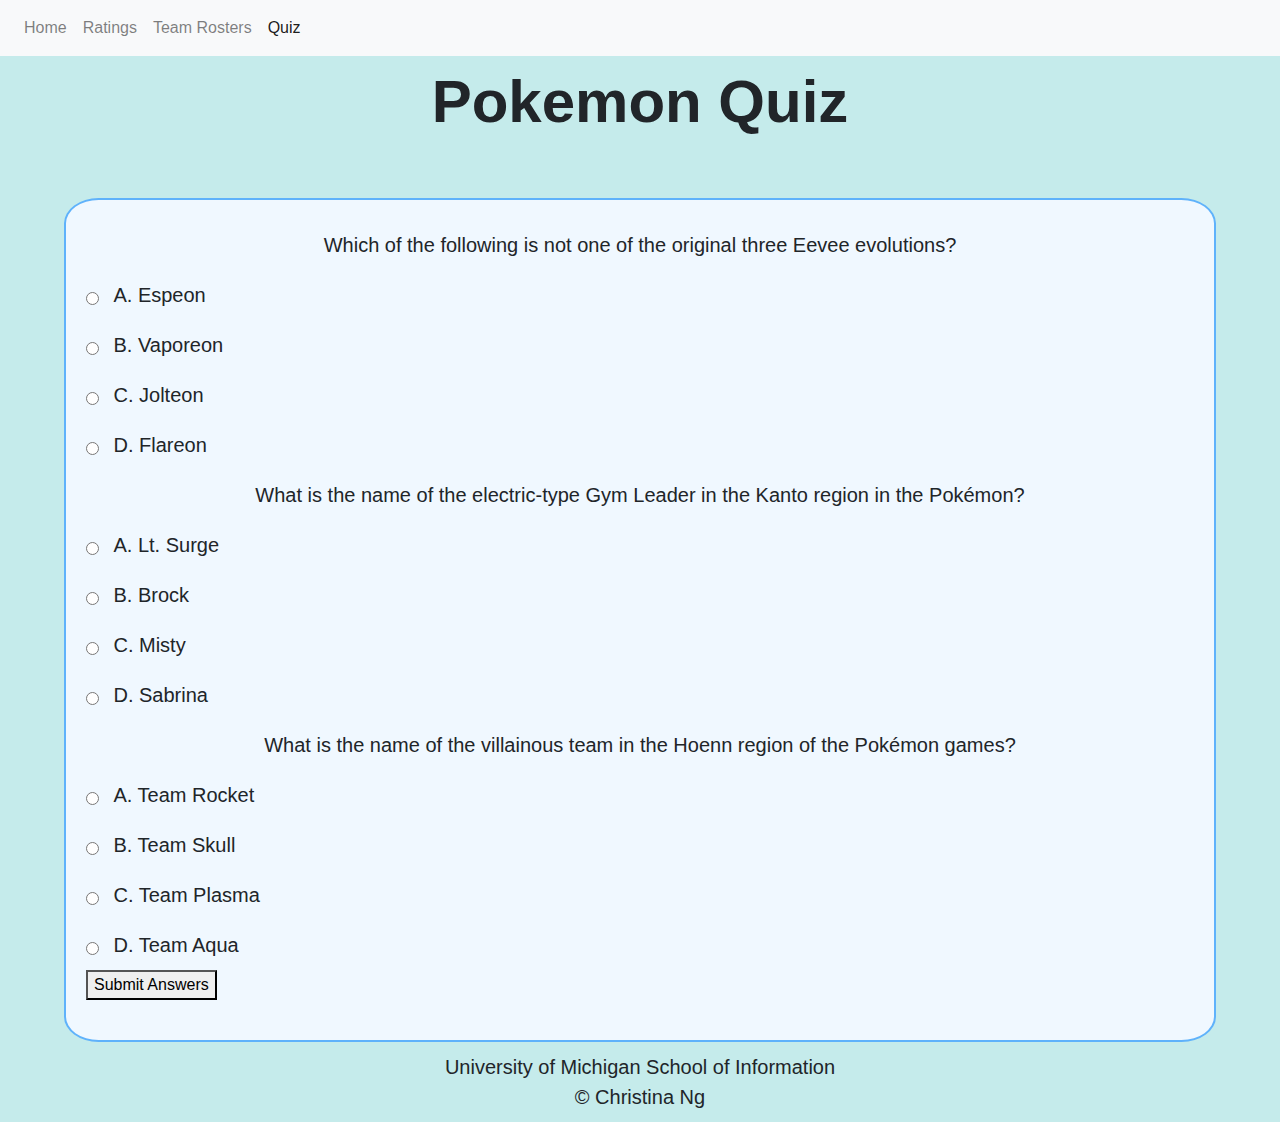
==== quiz.html @ b0e19a22 "Add files via upload" ====
<!DOCTYPE html>
<html>
    <head>
        <meta charset="UTF-8">
        <meta http-equiv="X-UA-Compatible" content="IE=edge">
        <meta name="viewport" content="width=device-width, initial-scale=1.0">
        <script src="https://code.jquery.com/jquery-3.3.1.slim.min.js" integrity="sha384-q8i/X+965DzO0rT7abK41JStQIAqVgRVzpbzo5smXKp4YfRvH+8abtTE1Pi6jizo" crossorigin="anonymous"></script>
        <script src="https://cdn.jsdelivr.net/npm/popper.js@1.14.7/dist/umd/popper.min.js" integrity="sha384-UO2eT0CpHqdSJQ6hJty5KVphtPhzWj9WO1clHTMGa3JDZwrnQq4sF86dIHNDz0W1" crossorigin="anonymous"></script>
        <script src="https://cdn.jsdelivr.net/npm/bootstrap@4.3.1/dist/js/bootstrap.min.js" integrity="sha384-JjSmVgyd0p3pXB1rRibZUAYoIIy6OrQ6VrjIEaFf/nJGzIxFDsf4x0xIM+B07jRM" crossorigin="anonymous"></script>
        <link rel="stylesheet" href="https://cdn.jsdelivr.net/npm/bootstrap@4.3.1/dist/css/bootstrap.min.css" integrity="sha384-ggOyR0iXCbMQv3Xipma34MD+dH/1fQ784/j6cY/iJTQUOhcWr7x9JvoRxT2MZw1T" crossorigin="anonymous">
        <link rel="stylesheet" type="text/css" href="css/html5reset.css">
        <link rel="stylesheet" type="text/css" href="css/style.css">
        <link rel="stylesheet" type="text/css" href="css/quiz.css">
        <title>Pokemon Quiz</title>
    </head>
    <a href="#main" class="skip">Jump to Content</a>
    <header>
        <nav class="navbar navbar-expand-lg navbar-light bg-light">
            <button class="navbar-toggler" type="button" data-toggle="collapse" data-target="#navbarNavAltMarkup" aria-controls="navbarNavAltMarkup" aria-expanded="false" aria-label="Toggle navigation">
                <span class="navbar-toggler-icon"></span>
            </button>
            <div class="collapse navbar-collapse" id="navbarNavAltMarkup">
                <div class="navbar-nav">
                <a class="nav-item nav-link" href="index.html">Home <span class="sr-only">(current)</span></a>
                <a class="nav-item nav-link" href="ratings.html">Ratings</a>
                <a class="nav-item nav-link" href="teams.html">Team Rosters</a>
                <a class="nav-item nav-link active" href="quiz.html">Quiz</a>
                </div>
            </div>
        </nav>
    </header>
    <body>
        <main id='main'>
            <h1>Pokemon Quiz</h1>
            <div class="quiz">
                <p id="question1">Which of the following is not one of the original three Eevee evolutions?</p>
                <div id="options1">
                    <input type="radio" name="answer1" id="option1-1" value="A" tabindex="1">
                    <label for="option1-1">A. Espeon</label><br>
                    <input type="radio" name="answer1" id="option1-2" value="B" tabindex="2">
                    <label for="option1-2">B. Vaporeon</label><br>
                    <input type="radio" name="answer1" id="option1-3" value="C" tabindex="3">
                    <label for="option1-3">C. Jolteon</label><br>
                    <input type="radio" name="answer1" id="option1-4" value="D" tabindex="4">
                    <label for="option1-4">D. Flareon</label><br>
                </div>
                <p id="question2">What is the name of the electric-type Gym Leader in the Kanto region in the Pokémon?</p>
                <div id="options2">
                    <input type="radio" name="answer2" id="option2-1" value="A" tabindex="5">
                    <label for="option2-1">A. Lt. Surge</label><br>
                    <input type="radio" name="answer2" id="option2-2" value="B" tabindex="6">
                    <label for="option2-2">B. Brock</label><br>
                    <input type="radio" name="answer2" id="option2-3" value="C" tabindex="7">
                    <label for="option2-3">C. Misty</label><br>
                    <input type="radio" name="answer2" id="option2-4" value="D" tabindex="8">
                    <label for="option2-4">D. Sabrina</label><br>
                </div>
                <p id="question3">What is the name of the villainous team in the Hoenn region of the Pokémon games?</p>
                <div id="options3">
                    <input type="radio" name="answer3" id="option3-1" value="A" tabindex="9">
                    <label for="option3-1">A. Team Rocket</label><br>
                    <input type="radio" name="answer3" id="option3-2" value="B" tabindex="10">
                    <label for="option3-2">B. Team Skull</label><br>
                    <input type="radio" name="answer3" id="option3-3" value="C" tabindex="11">
                    <label for="option3-3">C. Team Plasma</label><br>
                    <input type="radio" name="answer3" id="option3-4" value="D" tabindex="12">
                    <label for="option3-4">D. Team Aqua</label><br>
                </div>
                <button id="submitBtn" tabindex="13">Submit Answers</button>
                <p id="feedback"></p>
            </div>
            <footer>
                <p>University of Michigan School of Information <br/>
                    &copy; Christina Ng</p>
            </footer>      
        </main>
        <script src="js/quiz.js"></script>
    </body>
</html>
---- css/style.css ----
body {
    background-color: #c5ebeb;
}
.skip {
    position: fixed;
    background-color: #efefef;
    padding: 10px;
    opacity: 0;
}
.skip:focus {
    opacity: 1;
} 
p {
    font-size: 20px;
    font-family: Verdana, Arial;
    text-align: center;
    padding: 10px;
}
h2 {
    display: block;
    font-size: 50px;
    text-align: center;
    margin: 20px;
    font-family: Helvetica, Arial;
    padding: 10px;
}
footer {
    font-size: 18px;
    font-family: Helvetica, Arial;
}
h1 {
    font-size: 60px;
    text-align: center;
    margin-bottom: 50px;
    font-family: Verdana, Arial;
    font-weight: bold; 
    padding: 10px;
}
.yellow {
    background-color: #ffd63395;
    padding: 10px;
    margin-top: 5vh;
    margin-bottom: 5vh;
}
.platinum {
    background-color: #9999996e;
    padding: 10px;
    margin-top: 5vh;
    margin-bottom: 5vh;
}
.heartgold {
    background-color: #b69e00a3;
    padding: 10px;
    margin-top: 5vh;
    margin-bottom: 5vh;
}
.black {
    background-color: #44444490;
    padding: 10px;
    margin-top: 5vh;
    margin-bottom: 5vh;
}
.x {
    background-color: #6375b898;
    padding: 10px;
    margin-top: 5vh;
    margin-bottom: 5vh;
}
.ruby {
    background-color: #cf3025ab;
    padding: 10px;
    margin-top: 5vh;
    margin-bottom: 5vh;
}
.moon {
    background-color: #5599ca9c;
    padding: 10px;
    margin-top: 5vh;
    margin-bottom: 5vh;
}

@media screen and (min-width: 768px) { 
   
    .yellow {
        width: 90%; 
        border-radius: 3%;
        border: 2px solid #ffd633;
        margin-left: auto;
        margin-right: auto;
    }
    .platinum {
        width: 90%;
        border-radius: 3%;
        border: 2px solid #999999;
        margin-left: auto;
        margin-right: auto;
    }
    .heartgold {
        width: 90%; 
        border-radius: 3%;
        border: 2px solid #b69e00;
        margin-left: auto;
        margin-right: auto;
    }
    .black {
        width: 90%; 
        border-radius: 3%;
        border: 2px solid #444444;
        margin-left: auto;
        margin-right: auto;
    }
    .x {
        width: 90%; 
        border-radius: 3%;
        border: 2px solid #6375b8;
        margin-left: auto;
        margin-right: auto;
    }
    .ruby {
        width: 90%; 
        border-radius: 3%;
        border: 2px solid #cf3025;
        margin-left: auto;
        margin-right: auto;
    }
    .moon {
        width: 90%;
        border-radius: 3%;
        border: 2px solid #5599ca9c;
        margin-left: auto;
        margin-right: auto;
    } 
}
---- css/quiz.css ----
.quiz {
    width: 90%; 
    border-radius: 3%;
    background-color: lavender;
    border: 2px solid rgb(157, 157, 229);
    margin-left: auto;
    margin-right: auto;
    padding: 20px;
}
label {
    font-size: 20px;
    font-family: Verdana, Arial;
    padding: 10px;
}

@media screen and (min-width: 768px) {
    .quiz {
        background-color: honeydew;
        border: 2px solid rgb(151, 223, 151);
    }
}

@media screen and (min-width: 1024px) {
    .quiz {
        background-color: aliceblue;
        border: 2px solid rgb(95, 178, 251);
    }
}
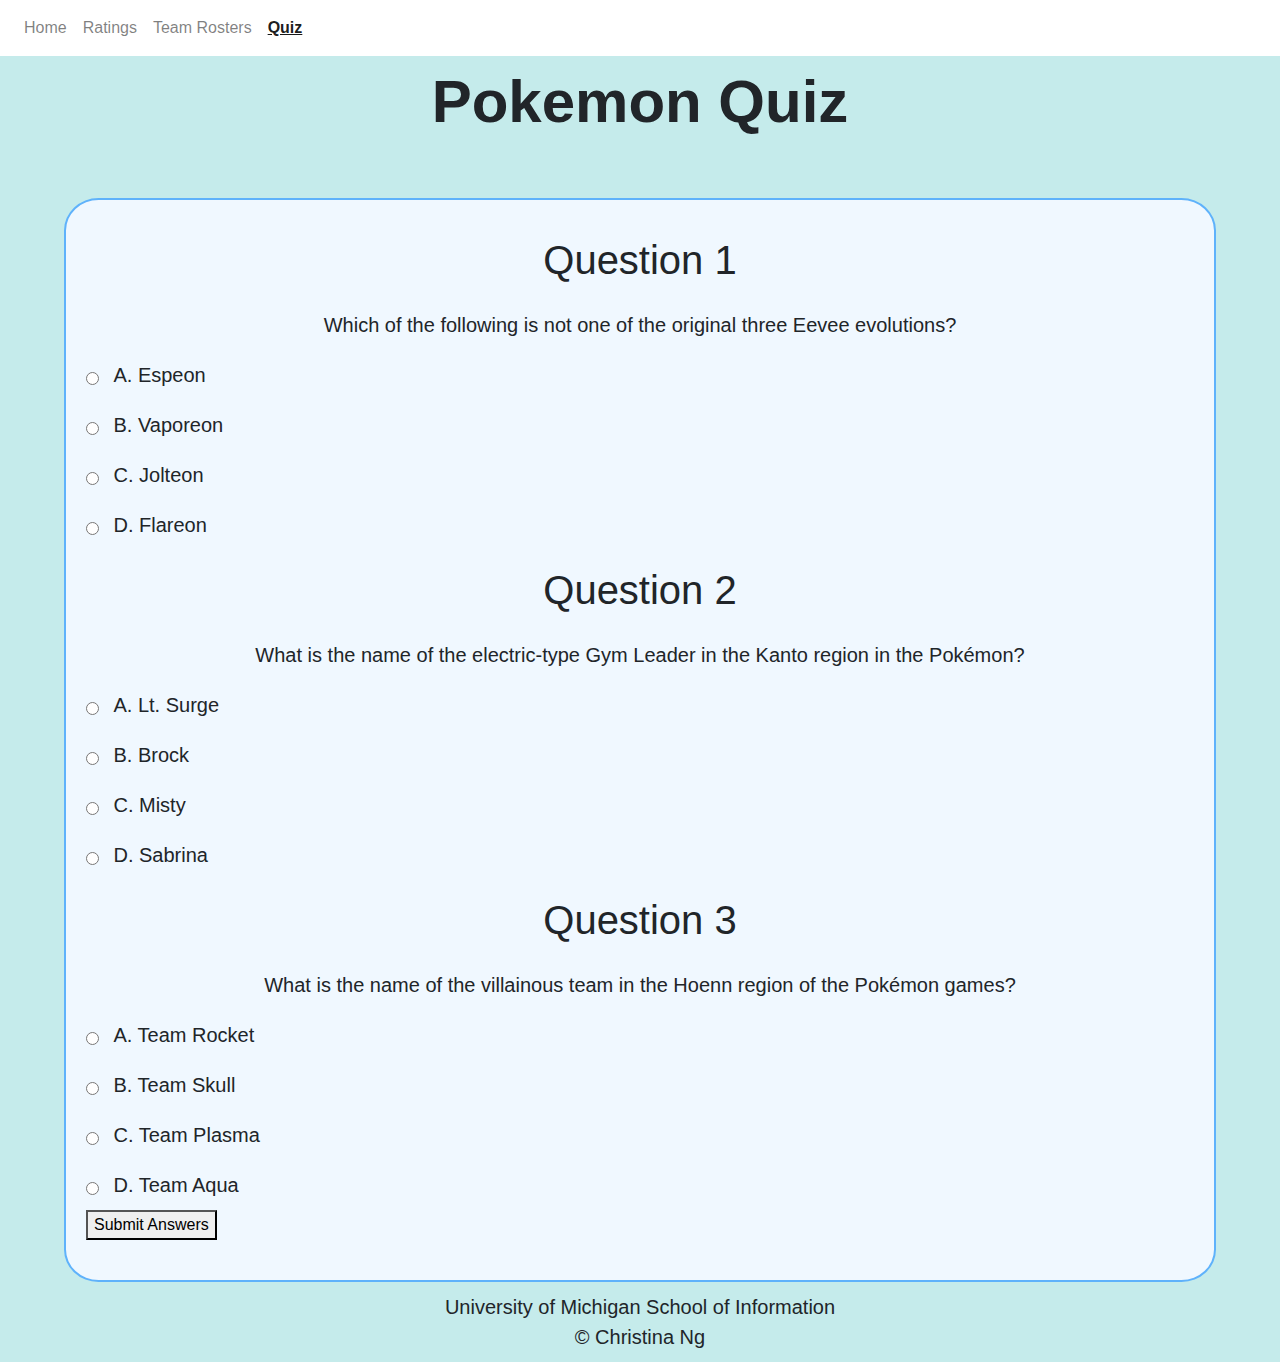
==== commit e698b2dc: "Add files via upload" ====
--- a/quiz.html
+++ b/quiz.html
@@ -1,5 +1,5 @@
 <!DOCTYPE html>
-<html>
+<html lang="en">
     <head>
         <meta charset="UTF-8">
         <meta http-equiv="X-UA-Compatible" content="IE=edge">
@@ -15,7 +15,7 @@
     </head>
     <a href="#main" class="skip">Jump to Content</a>
     <header>
-        <nav class="navbar navbar-expand-lg navbar-light bg-light">
+        <nav class="navbar navbar-expand-lg navbar-light custom-bg-color">
             <button class="navbar-toggler" type="button" data-toggle="collapse" data-target="#navbarNavAltMarkup" aria-controls="navbarNavAltMarkup" aria-expanded="false" aria-label="Toggle navigation">
                 <span class="navbar-toggler-icon"></span>
             </button>
@@ -33,40 +33,49 @@
         <main id='main'>
             <h1>Pokemon Quiz</h1>
             <div class="quiz">
+            <fieldset>
+                <legend>Question 1</legend>
                 <p id="question1">Which of the following is not one of the original three Eevee evolutions?</p>
                 <div id="options1">
-                    <input type="radio" name="answer1" id="option1-1" value="A" tabindex="1">
+                    <input type="radio" name="answer1" id="option1-1" value="A" tabindex='0'>
                     <label for="option1-1">A. Espeon</label><br>
-                    <input type="radio" name="answer1" id="option1-2" value="B" tabindex="2">
+                    <input type="radio" name="answer1" id="option1-2" value="B" tabindex='0'>
                     <label for="option1-2">B. Vaporeon</label><br>
-                    <input type="radio" name="answer1" id="option1-3" value="C" tabindex="3">
+                    <input type="radio" name="answer1" id="option1-3" value="C" tabindex='0'>
                     <label for="option1-3">C. Jolteon</label><br>
-                    <input type="radio" name="answer1" id="option1-4" value="D" tabindex="4">
+                    <input type="radio" name="answer1" id="option1-4" value="D" tabindex='0'>
                     <label for="option1-4">D. Flareon</label><br>
                 </div>
+            </fieldset>
+            <fieldset>
+                <legend>Question 2</legend>
                 <p id="question2">What is the name of the electric-type Gym Leader in the Kanto region in the Pokémon?</p>
                 <div id="options2">
-                    <input type="radio" name="answer2" id="option2-1" value="A" tabindex="5">
+                    <input type="radio" name="answer2" id="option2-1" value="A" tabindex='0'>
                     <label for="option2-1">A. Lt. Surge</label><br>
-                    <input type="radio" name="answer2" id="option2-2" value="B" tabindex="6">
+                    <input type="radio" name="answer2" id="option2-2" value="B" tabindex='0'>
                     <label for="option2-2">B. Brock</label><br>
-                    <input type="radio" name="answer2" id="option2-3" value="C" tabindex="7">
+                    <input type="radio" name="answer2" id="option2-3" value="C" tabindex='0'>
                     <label for="option2-3">C. Misty</label><br>
-                    <input type="radio" name="answer2" id="option2-4" value="D" tabindex="8">
+                    <input type="radio" name="answer2" id="option2-4" value="D" tabindex='0'>
                     <label for="option2-4">D. Sabrina</label><br>
                 </div>
+            </fieldset>
+            <fieldset>
+                <legend>Question 3</legend>
                 <p id="question3">What is the name of the villainous team in the Hoenn region of the Pokémon games?</p>
                 <div id="options3">
-                    <input type="radio" name="answer3" id="option3-1" value="A" tabindex="9">
+                    <input type="radio" name="answer3" id="option3-1" value="A" tabindex='0'>
                     <label for="option3-1">A. Team Rocket</label><br>
-                    <input type="radio" name="answer3" id="option3-2" value="B" tabindex="10">
+                    <input type="radio" name="answer3" id="option3-2" value="B" tabindex='0'>
                     <label for="option3-2">B. Team Skull</label><br>
-                    <input type="radio" name="answer3" id="option3-3" value="C" tabindex="11">
+                    <input type="radio" name="answer3" id="option3-3" value="C" tabindex='0'>
                     <label for="option3-3">C. Team Plasma</label><br>
-                    <input type="radio" name="answer3" id="option3-4" value="D" tabindex="12">
+                    <input type="radio" name="answer3" id="option3-4" value="D" tabindex='0'>
                     <label for="option3-4">D. Team Aqua</label><br>
                 </div>
-                <button id="submitBtn" tabindex="13">Submit Answers</button>
+            </fieldset>
+                <button id="submitBtn" tabindex='0'>Submit Answers</button>
                 <p id="feedback"></p>
             </div>
             <footer>
--- a/css/style.css
+++ b/css/style.css
@@ -15,6 +15,13 @@
     font-family: Verdana, Arial;
     text-align: center;
     padding: 10px;
+}
+.custom-bg-color {
+    background-color: white;
+}
+.custom-bg-color .nav-item.active {
+    font-weight: bold;
+    text-decoration: underline;
 }
 h2 {
     display: block;
@@ -55,7 +62,7 @@
     margin-bottom: 5vh;
 }
 .black {
-    background-color: #44444490;
+    background-color: #7b7a7a7d;
     padding: 10px;
     margin-top: 5vh;
     margin-bottom: 5vh;
@@ -67,7 +74,7 @@
     margin-bottom: 5vh;
 }
 .ruby {
-    background-color: #cf3025ab;
+    background-color: #cd4b41a1;
     padding: 10px;
     margin-top: 5vh;
     margin-bottom: 5vh;
--- a/css/quiz.css
+++ b/css/quiz.css
@@ -10,6 +10,15 @@
 label {
     font-size: 20px;
     font-family: Verdana, Arial;
+    padding: 10px;
+}
+
+legend {
+    display: block;
+    font-size: 40px;
+    text-align: center;
+    margin: auto;
+    font-family: Helvetica, Arial;
     padding: 10px;
 }
 
